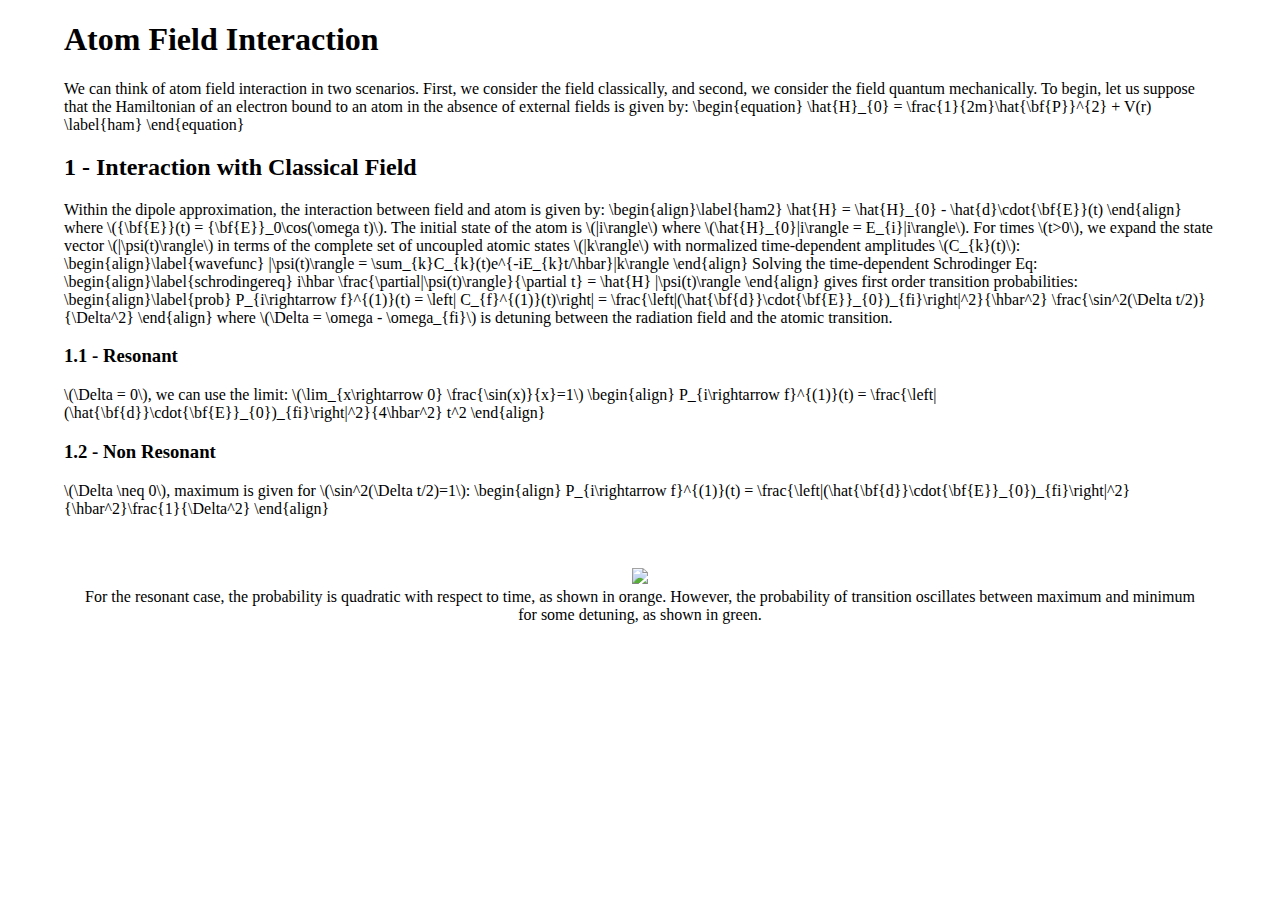
==== atom-field-interaction.html @ bd1625af "Rename index.html to atom-field-interaction.html" ====
<!DOCTYPE html>
<html>
<head>
<meta name="viewport" content="width=device-width, initial-scale=1, viewport-fit=cover, user-scalable=no, padding=40px">
<style>
    body {
      padding-right: 5%;
      padding-left: 5%;
      padding-bottom: 5%;
      margin: 0; /* Resetting default margin */
    }

body,
h1 {
    counter-reset: h2;
}
h2::before {
    counter-increment: h2;
    content: counter(h2) ' - ';
}
h2 {
    counter-reset: h3;
}
h3::before {
    counter-increment: h3;
    content: counter(h2) '.' counter(h3) ' - ';
}
h3 {
    counter-reset: h4;
}
h4 {
    counter-reset: h5;
}
h4::before {
    counter-increment: h4;
    content: counter(h2) '.' counter(h3) '.' counter(h4) ' - ';
}
h5::before {
    counter-increment: h5;
    content: counter(h2) '.' counter(h3) '.' counter(h4) '.' counter(h5) ' - ';
}
.items{
    text-align:center;
    margin:50px auto;
}
.items figure{
    margin:0px 20px;
    display:inline-block;
    text-decoration:none;
    color:black;
}
img {
    max-width: 100%;
    height: auto;
    width: auto; /* ie8 */
}
    /* Other CSS styles here */
  </style>
<style>
.collapsible {
  background-color: #777;
  color: white;
  cursor: pointer;
  padding: 5%;
  width: 100%;
  border: none;
  text-align: left;
  outline: none;
  font-size: 15px;
}

.active, .collapsible:hover {
  background-color: #555;
}

.content {
  padding: 0 18px;
  max-height: 0;
  overflow: hidden;
  transition: max-height 0.2s ease-out;
  background-color: #f1f1f1;
}
</style>
<script src="https://polyfill.io/v3/polyfill.min.js?features=es6"></script>
<script type="text/javascript" id="MathJax-script" async src="https://cdn.jsdelivr.net/npm/mathjax@3/es5/tex-chtml.js">
</script>
<script>
MathJax = { 
    tex: { 
        tags: 'ams'}
     };
</script>
</head>
<body>

<h1>Atom Field Interaction</h1>
<p> We can think of atom field interaction in two scenarios. First, we consider the field classically, and second, we consider the field quantum mechanically. To begin, let us suppose that the Hamiltonian of an electron bound to an atom in the absence of external fields is given by: \begin{equation}
\hat{H}_{0} = \frac{1}{2m}\hat{\bf{P}}^{2} + V(r) \label{ham}
\end{equation}
<h2>Interaction with Classical Field</h2>
Within the dipole approximation, the interaction between field and atom is given by:
\begin{align}\label{ham2}
\hat{H} = \hat{H}_{0} - \hat{d}\cdot{\bf{E}}(t)
\end{align}
where \({\bf{E}}(t) = {\bf{E}}_0\cos(\omega t)\). The initial state of the atom is \(|i\rangle\) where \(\hat{H}_{0}|i\rangle = E_{i}|i\rangle\). For times \(t>0\), we expand the state vector \(|\psi(t)\rangle\) in terms of the complete set of uncoupled atomic states \(|k\rangle\) with normalized time-dependent amplitudes \(C_{k}(t)\):
\begin{align}\label{wavefunc} 
|\psi(t)\rangle =  \sum_{k}C_{k}(t)e^{-iE_{k}t/\hbar}|k\rangle \end{align}
Solving the time-dependent Schrodinger Eq:
\begin{align}\label{schrodingereq} 
i\hbar \frac{\partial|\psi(t)\rangle}{\partial t} = \hat{H} |\psi(t)\rangle
\end{align}
gives first order transition probabilities:
\begin{align}\label{prob}
P_{i\rightarrow f}^{(1)}(t) = \left| C_{f}^{(1)}(t)\right| = \frac{\left|(\hat{\bf{d}}\cdot{\bf{E}}_{0})_{fi}\right|^2}{\hbar^2} \frac{\sin^2(\Delta t/2)}{\Delta^2}
\end{align}
where \(\Delta = \omega - \omega_{fi}\) is detuning between the radiation field and the atomic transition. 
<h3>Resonant</h3>
<p> \(\Delta = 0\), we can use the limit: \(\lim_{x\rightarrow 0} \frac{\sin(x)}{x}=1\)
\begin{align}
P_{i\rightarrow f}^{(1)}(t) =  \frac{\left|(\hat{\bf{d}}\cdot{\bf{E}}_{0})_{fi}\right|^2}{4\hbar^2} t^2
\end{align}
</p>
<h3> Non Resonant </h3>
<p> \(\Delta \neq 0\), maximum is given for \(\sin^2(\Delta t/2)=1\):
\begin{align}
P_{i\rightarrow f}^{(1)}(t) =  \frac{\left|(\hat{\bf{d}}\cdot{\bf{E}}_{0})_{fi}\right|^2}{\hbar^2}\frac{1}{\Delta^2}
\end{align}
</p>
<div class="items">
    <figure>
        <img src="https://i.pinimg.com/736x/ce/e6/38/cee6380aa5dbbc9cb42e67318331556d.jpg">
        <figcaption>For the resonant case, the probability is quadratic with respect to time, as shown in orange. However, the probability of transition oscillates between maximum and minimum for some detuning, as shown in green. </figcaption>
    </figure>
</div>    
<script>
var coll = document.getElementsByClassName("collapsible");
var i;

for (i = 0; i < coll.length; i++) {
  coll[i].addEventListener("click", function() {
    this.classList.toggle("active");
    var content = this.nextElementSibling;
    if (content.style.maxHeight){
      content.style.maxHeight = null;
    } else {
      content.style.maxHeight = content.scrollHeight + "px";
    } 
  });
}
</script>

</body>
</html>
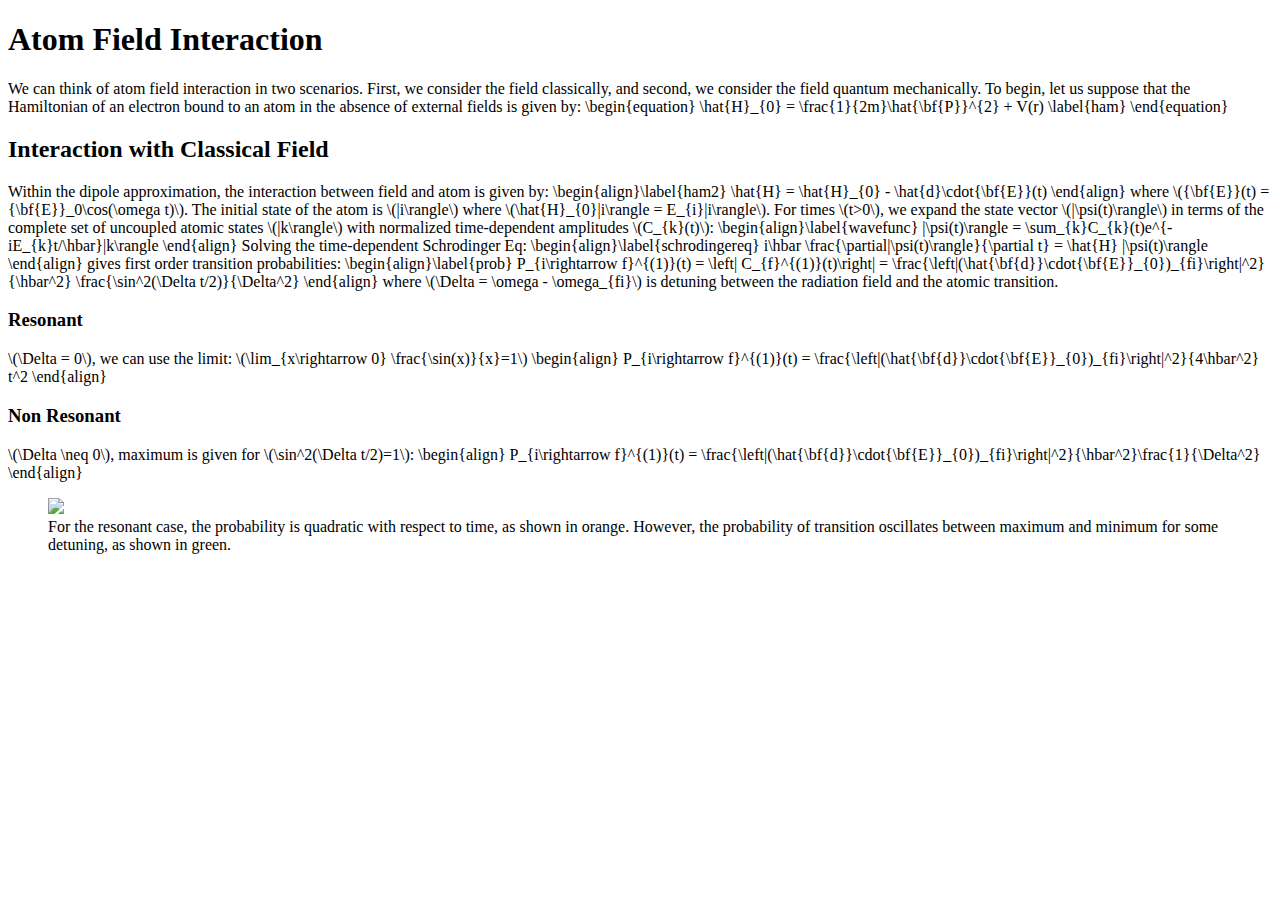
==== commit aea15d28: "m" ====
--- a/atom-field-interaction.html
+++ b/atom-field-interaction.html
@@ -1,98 +1,11 @@
 <!DOCTYPE html>
-<html>
+<html lang="en">
 <head>
-<meta name="viewport" content="width=device-width, initial-scale=1, viewport-fit=cover, user-scalable=no, padding=40px">
-<style>
-    body {
-      padding-right: 5%;
-      padding-left: 5%;
-      padding-bottom: 5%;
-      margin: 0; /* Resetting default margin */
-    }
-
-body,
-h1 {
-    counter-reset: h2;
-}
-h2::before {
-    counter-increment: h2;
-    content: counter(h2) ' - ';
-}
-h2 {
-    counter-reset: h3;
-}
-h3::before {
-    counter-increment: h3;
-    content: counter(h2) '.' counter(h3) ' - ';
-}
-h3 {
-    counter-reset: h4;
-}
-h4 {
-    counter-reset: h5;
-}
-h4::before {
-    counter-increment: h4;
-    content: counter(h2) '.' counter(h3) '.' counter(h4) ' - ';
-}
-h5::before {
-    counter-increment: h5;
-    content: counter(h2) '.' counter(h3) '.' counter(h4) '.' counter(h5) ' - ';
-}
-.items{
-    text-align:center;
-    margin:50px auto;
-}
-.items figure{
-    margin:0px 20px;
-    display:inline-block;
-    text-decoration:none;
-    color:black;
-}
-img {
-    max-width: 100%;
-    height: auto;
-    width: auto; /* ie8 */
-}
-    /* Other CSS styles here */
-  </style>
-<style>
-.collapsible {
-  background-color: #777;
-  color: white;
-  cursor: pointer;
-  padding: 5%;
-  width: 100%;
-  border: none;
-  text-align: left;
-  outline: none;
-  font-size: 15px;
-}
-
-.active, .collapsible:hover {
-  background-color: #555;
-}
-
-.content {
-  padding: 0 18px;
-  max-height: 0;
-  overflow: hidden;
-  transition: max-height 0.2s ease-out;
-  background-color: #f1f1f1;
-}
-</style>
-<script src="https://polyfill.io/v3/polyfill.min.js?features=es6"></script>
-<script type="text/javascript" id="MathJax-script" async src="https://cdn.jsdelivr.net/npm/mathjax@3/es5/tex-chtml.js">
-</script>
-<script>
-MathJax = { 
-    tex: { 
-        tags: 'ams'}
-     };
-</script>
-</head>
+    <meta charset="UTF-8">
+    <meta name="viewport" content="width=device-width, initial-scale=1, viewport-fit=cover, user-scalable=no, padding=40px">
+    <title>Page with Sidebar and Search</title>
+    <link rel="stylesheet" href="styles.css">
 <body>
-
 <h1>Atom Field Interaction</h1>
 <p> We can think of atom field interaction in two scenarios. First, we consider the field classically, and second, we consider the field quantum mechanically. To begin, let us suppose that the Hamiltonian of an electron bound to an atom in the absence of external fields is given by: \begin{equation}
 \hat{H}_{0} = \frac{1}{2m}\hat{\bf{P}}^{2} + V(r) \label{ham}
@@ -131,23 +44,6 @@
         <img src="https://i.pinimg.com/736x/ce/e6/38/cee6380aa5dbbc9cb42e67318331556d.jpg">
         <figcaption>For the resonant case, the probability is quadratic with respect to time, as shown in orange. However, the probability of transition oscillates between maximum and minimum for some detuning, as shown in green. </figcaption>
     </figure>
-</div>    
-<script>
-var coll = document.getElementsByClassName("collapsible");
-var i;
-
-for (i = 0; i < coll.length; i++) {
-  coll[i].addEventListener("click", function() {
-    this.classList.toggle("active");
-    var content = this.nextElementSibling;
-    if (content.style.maxHeight){
-      content.style.maxHeight = null;
-    } else {
-      content.style.maxHeight = content.scrollHeight + "px";
-    } 
-  });
-}
-</script>
-
+</div>
 </body>
-</html>
+</html>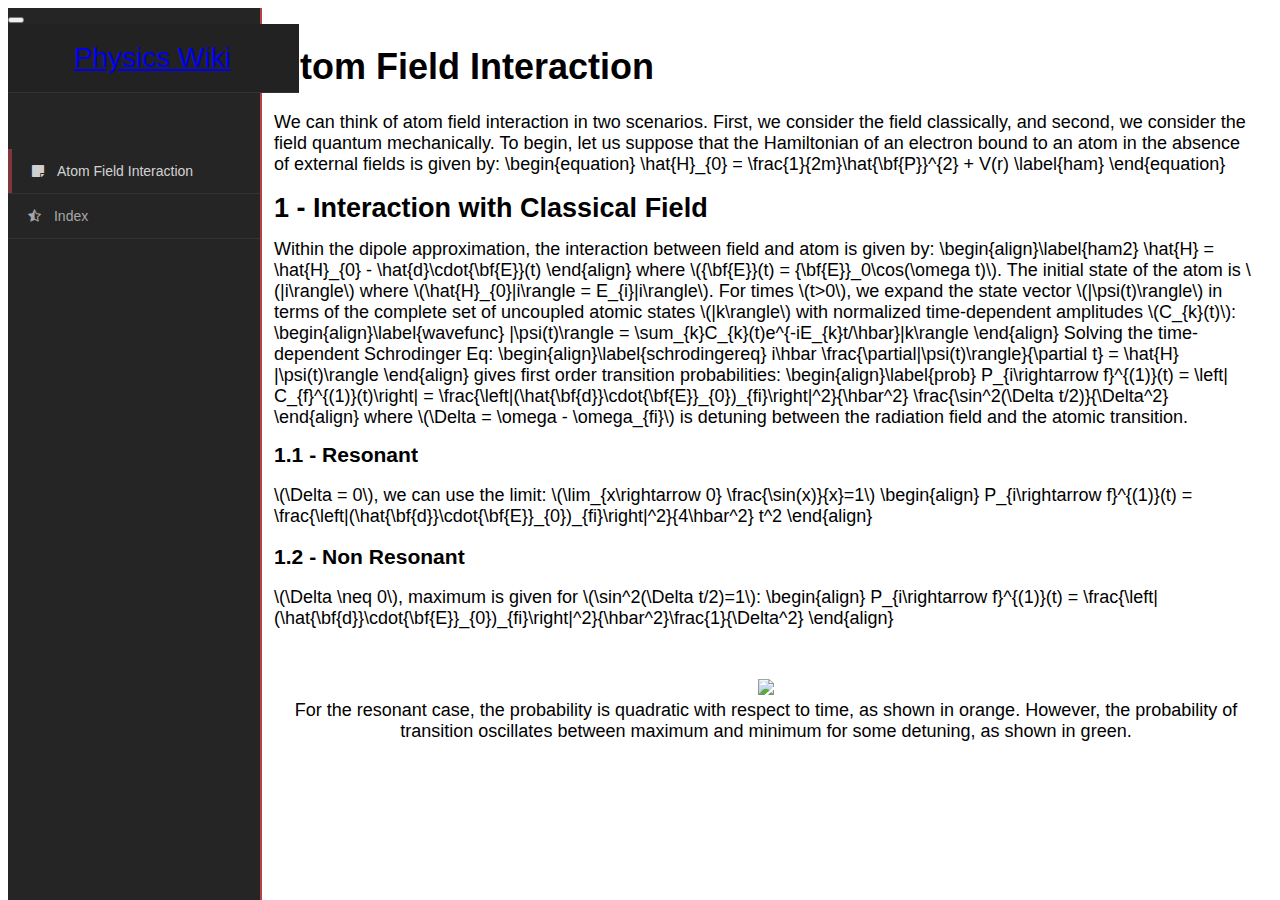
==== commit 0d5cf0df: "new-template" ====
--- a/atom-field-interaction.html
+++ b/atom-field-interaction.html
@@ -1,15 +1,49 @@
 <!DOCTYPE html>
 <html lang="en">
+
 <head>
-    <meta charset="UTF-8">
-    <meta name="viewport" content="width=device-width, initial-scale=1, viewport-fit=cover, user-scalable=no, padding=40px">
-    <title>Page with Sidebar and Search</title>
-    <link rel="stylesheet" href="styles.css">
+    <meta charset="utf-8">
+    <meta name="viewport" content="width=device-width, initial-scale=1, shrink-to-fit=no">
+    <meta name="description" content="Boostrap 4 responsive Sidebar template with slide in/out effect">
+    <meta name="author" content="Simran Singh">
+    <link rel="shortcut icon" href="data:image/x-icon;," type="image/x-icon">
+
+    <title>Responsive sidebar - Boostrap 4 - Dark</title>
+
+    <link rel="stylesheet" href="https://maxcdn.bootstrapcdn.com/bootstrap/4.0.0-alpha.6/css/bootstrap.min.css" integrity="sha384-rwoIResjU2yc3z8GV/NPeZWAv56rSmLldC3R/AZzGRnGxQQKnKkoFVhFQhNUwEyJ"
+        crossorigin="anonymous">
+    <link rel="stylesheet" href="./css/b4.side-bar.css">
+    <link rel="stylesheet" href="./css/body-style.css">
+
+
+
+    <link href="https://maxcdn.bootstrapcdn.com/font-awesome/4.7.0/css/font-awesome.min.css" rel="stylesheet" integrity="sha384-wvfXpqpZZVQGK6TAh5PVlGOfQNHSoD2xbE+QkPxCAFlNEevoEH3Sl0sibVcOQVnN"
+        crossorigin="anonymous">
+    <script src="https://polyfill.io/v3/polyfill.min.js?features=es6"></script>
+    <script type="text/javascript" id="MathJax-script" async src="https://cdn.jsdelivr.net/npm/mathjax@3/es5/tex-chtml.js">
+    </script>
+    <script>MathJax = {tex: {tags: 'ams'}};</script>
+    <link rel="stylesheet" href="https://cdnjs.cloudflare.com/ajax/libs/font-awesome/4.7.0/css/font-awesome.min.css">
+
+</head>
+
+<!-- index.html -->
+
 <body>
+    <!-- Include the sidebar content dynamically -->
+    <div id="sidebar-container"></div>
+    <div class="bodyContent">
+    <div style="padding:1rem">
+
+
+<!-- Write Body Text Below This -->
+
 <h1>Atom Field Interaction</h1>
+
 <p> We can think of atom field interaction in two scenarios. First, we consider the field classically, and second, we consider the field quantum mechanically. To begin, let us suppose that the Hamiltonian of an electron bound to an atom in the absence of external fields is given by: \begin{equation}
 \hat{H}_{0} = \frac{1}{2m}\hat{\bf{P}}^{2} + V(r) \label{ham}
 \end{equation}
+
 <h2>Interaction with Classical Field</h2>
 Within the dipole approximation, the interaction between field and atom is given by:
 \begin{align}\label{ham2}
@@ -43,7 +77,17 @@
     <figure>
         <img src="https://i.pinimg.com/736x/ce/e6/38/cee6380aa5dbbc9cb42e67318331556d.jpg">
         <figcaption>For the resonant case, the probability is quadratic with respect to time, as shown in orange. However, the probability of transition oscillates between maximum and minimum for some detuning, as shown in green. </figcaption>
-    </figure>
-</div>
-</body>
+    </figure></div>
+
+<!-- Write Body Text Above This-->
+</div></div></body>
+    <!-- JavaScript includes -->
+    <script src="https://code.jquery.com/jquery-3.1.1.slim.min.js" integrity="sha384-A7FZj7v+d/sdmMqp/nOQwliLvUsJfDHW+k9Omg/a/EheAdgtzNs3hpfag6Ed950n"
+        crossorigin="anonymous"></script>
+    <script src="https://cdnjs.cloudflare.com/ajax/libs/tether/1.4.0/js/tether.min.js" integrity="sha384-DztdAPBWPRXSA/3eYEEUWrWCy7G5KFbe8fFjk5JAIxUYHKkDx6Qin1DkWx51bBrb"
+        crossorigin="anonymous"></script>
+    <script src="https://maxcdn.bootstrapcdn.com/bootstrap/4.0.0-alpha.6/js/bootstrap.min.js" integrity="sha384-vBWWzlZJ8ea9aCX4pEW3rVHjgjt7zpkNpZk+02D9phzyeVkE+jo0ieGizqPLForn"
+        crossorigin="anonymous"></script>
+    <script src="./js/b4.side-bar.js"></script>
+    <script src="./js/fetch-sidebar.js"></script>
 </html>--- a/css/b4.side-bar.css
+++ b/css/b4.side-bar.css
@@ -0,0 +1,195 @@
+/*
+ * @author: Simran Singh ( simran.singh2198@gmail.com )
+ */
+
+html,
+body {
+    position: relative;
+    min-height: 100%;
+    font-size: 14px;
+}
+
+
+/* rules for desktop or bigger screens here */
+
+.side-bar {
+    position: fixed;
+    width: 18rem;
+    height: 100%;
+    background-color: #252525;
+    border-right: 0.2rem solid rgba(220, 74, 79, 0.8);
+    padding: 0;
+}
+
+.side-bar-light {
+    background-color: #eee;
+    border-right: none;
+}
+
+.side-bar .list-container {
+    padding-top: 4rem;
+}
+
+.side-bar .list-container ul {
+    list-style-type: none;
+    padding: 0;
+    margin: 0;
+    width: 100%;
+}
+
+.side-bar .list-container ul li,
+.side-bar .navbar-brand {
+    display: block;
+    width: 100%;
+    margin: 0;
+    border-bottom: 1px solid #333;
+}
+
+.side-bar-light .list-container ul li,
+.side-bar-light .navbar-brand {
+    border-bottom: 1px solid #bbb;
+}
+
+.side-bar .navbar-brand {
+    padding: 1.3rem;
+    padding-right: 1.5rem;
+    font-family: sans-serif;
+    font-size: 2rem;
+    text-align: center;
+    background: #222;
+}
+
+.side-bar-light .navbar-brand {
+    background: #ddd;
+    color: #111;
+}
+
+.side-bar .navbar {
+    padding: 0;
+    border: none;
+}
+
+.side-bar .list-container ul li a {
+    display: block;
+    padding: 1rem;
+    width: 100%;
+    color: rgba(255, 255, 255, 0.6);
+    font-size: 1rem;
+    font-family: sans-serif;
+    text-decoration: none;
+}
+
+.side-bar-light .list-container ul li a {
+    color: rgba(0, 0, 0, 0.6);
+}
+
+.side-bar .list-container ul li .active {
+    border-left: 0.3rem solid rgba(220, 74, 79, 0.5);
+    color: rgba(255, 255, 255, 0.8);
+}
+
+.side-bar-light .list-container ul li .active {
+    border-left: 0.3rem solid rgba(220, 74, 79, 0.9);
+    color: rgba(0, 0, 0, 0.8);
+}
+
+.side-bar .navIcon {
+    padding: 0.4rem;
+}
+
+.side-bar .list-container ul li a:hover {
+    background: rgba(220, 74, 79, 0.5);
+}
+
+.side-bar-light .list-container ul li a:hover {
+    background: rgba(220, 74, 79, 0.9);
+    color: #fff;
+}
+
+.bodyContent {
+    font-size: large;
+    font-family: sans-serif;
+    /*same as side-bar width*/
+    margin-left: 18rem;
+}
+
+@media screen and (max-width: 991px) {
+    /* small screen rules */
+    html {
+        font-size: 12px;
+    }
+    .side-bar {
+        top: 0;
+        right: 0;
+        left: 0;
+        height: auto;
+        width: 100%;
+        z-index: 10;
+    }
+    .side-bar .list-container {
+        /*now list container acts as side-bar so we apply same css rules as side bar here*/
+        position: fixed;
+        width: 18rem;
+        height: 100%;
+        top: 4rem;
+        left: 0;
+        background-color: #252525;
+        border-right: 0.2rem solid rgba(220, 74, 79, 0.5);
+        padding: 0;
+        margin-left: -18rem;
+        transition: all 0.3s ease;
+    }
+    .side-bar-light .list-container {
+        background-color: #eee;
+        border-right: none;
+    }
+    .side-bar .navbar {
+        -webkit-box-orient: horizontal;
+        -webkit-box-direction: normal;
+        -webkit-flex-direction: row;
+        -ms-flex-direction: row;
+        flex-direction: row;
+        -webkit-flex-wrap: nowrap;
+        -ms-flex-wrap: nowrap;
+        flex-wrap: nowrap;
+        -webkit-box-align: center;
+        -webkit-align-items: center;
+        -ms-flex-align: center;
+        align-items: center;
+        height: 4rem;
+        display: flex;
+        padding: 0.7rem 1rem;
+        background: #252525;
+    }
+    .side-bar-light .navbar {
+        background: #ddd;
+    }
+    .side-bar-light #toggler .navbar-toggler-icon {
+        background-image: url("data:image/svg+xml;charset=utf8,%3Csvg viewBox='0 0 32 32' xmlns='http://www.w3.org/2000/svg'%3E%3Cpath stroke='rgba(0, 0, 0, 0.5)' stroke-width='2' stroke-linecap='round' stroke-miterlimit='10' d='M4 8h24M4 16h24M4 24h24'/%3E%3C/svg%3E");
+    }
+    .side-bar .navbar-brand {
+        display: inline-block;
+        padding: 0.25rem;
+        padding-right: 1rem;
+        margin-left: 1rem;
+        font-size: 1.25rem;
+        line-height: inherit;
+        white-space: nowrap;
+        width: auto;
+        background: none;
+        border: none;
+    }
+    .bodyContent {
+        margin-top: 4rem;
+        /*same as side-bar width*/
+        margin-left: 2%;
+        margin-right: 2%;
+        transition: all 0.3s ease;
+        font-family: sans-serif;
+        font-size: large;
+    }
+    .list-toggler {
+        /* important tag is needed here else properties wont overwrite*/
+        margin-left: 0!important;
+    }
+}--- a/css/body-style.css
+++ b/css/body-style.css
@@ -0,0 +1,52 @@
+    body{
+        counter-reset: h2;
+    }
+    h1{
+        font-weight: bold;
+    }
+    h2::before {
+        counter-increment: h2;
+        content: counter(h2) ' - ';
+    }
+    h2 {
+        font-weight: bold;
+        margin:15px 0px;
+        counter-reset: h3;
+    }
+    h3::before {
+        counter-increment: h3;
+        content: counter(h2) '.' counter(h3) ' - ';
+    }
+    h3 {
+        font-weight: bold;
+        margin:15px 0px;
+        counter-reset: h4;
+    }
+    h4 {
+        margin:15px 0px;
+        counter-reset: h5;
+    }
+    h4::before {
+        counter-increment: h4;
+        content: counter(h2) '.' counter(h3) '.' counter(h4) ' - ';
+    }
+    h5::before {
+        counter-increment: h5;
+        content: counter(h2) '.' counter(h3) '.' counter(h4) '.' counter(h5) ' - ';
+    }
+    .items{
+        text-align:center;
+        margin:50px auto;
+    }
+    .items figure{
+        margin:0px 20px;
+        display:inline-block;
+        text-decoration:none;
+        color:black;
+    }
+    img {
+        max-width: 100%;
+        height: auto;
+        width: auto; /* ie8 */
+    }
+        /* Other CSS styles here */
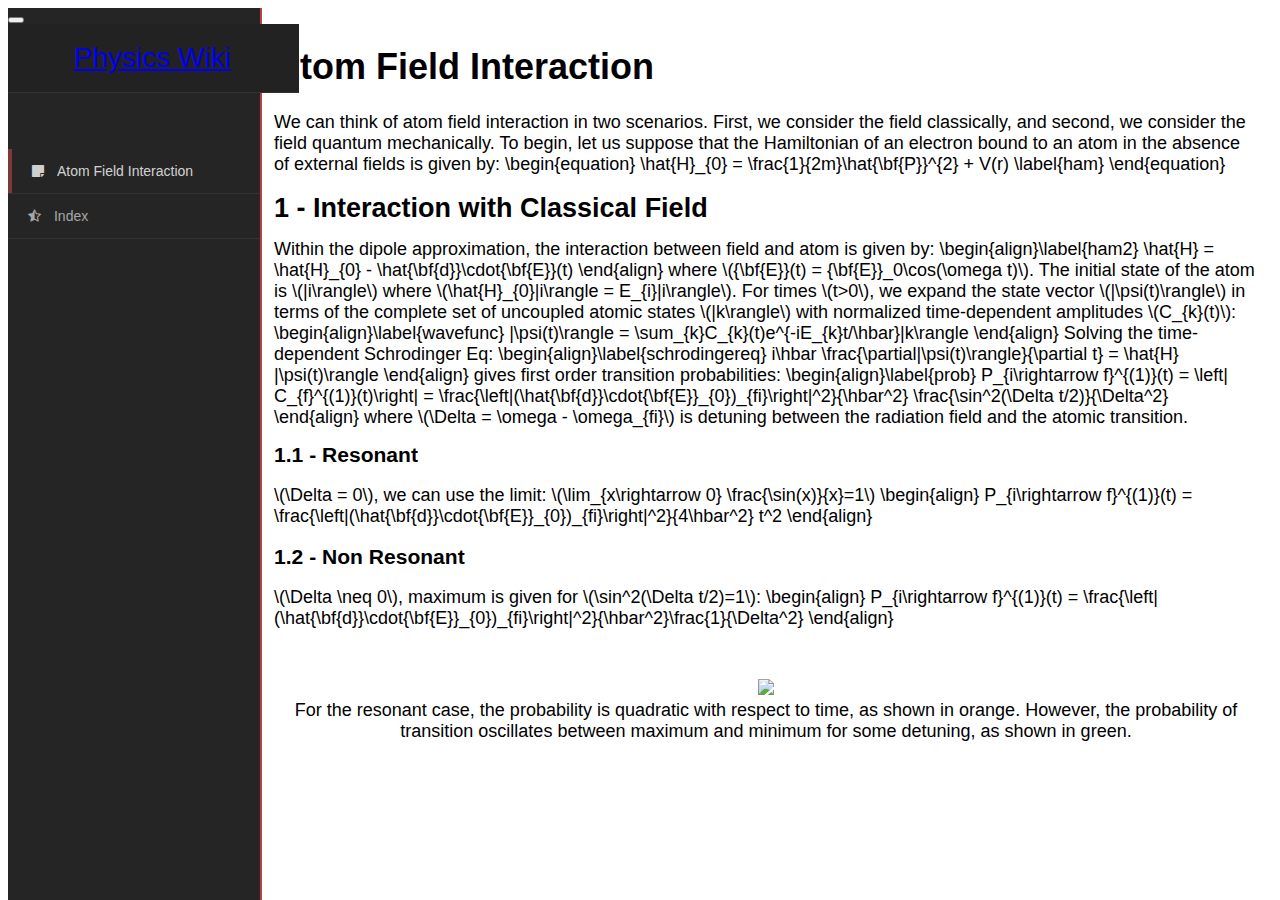
==== commit 3f5d9bcd: "Update atom-field-interaction.html" ====
--- a/atom-field-interaction.html
+++ b/atom-field-interaction.html
@@ -47,7 +47,7 @@
 <h2>Interaction with Classical Field</h2>
 Within the dipole approximation, the interaction between field and atom is given by:
 \begin{align}\label{ham2}
-\hat{H} = \hat{H}_{0} - \hat{d}\cdot{\bf{E}}(t)
+\hat{H} = \hat{H}_{0} - \hat{\bf{d}}\cdot{\bf{E}}(t)
 \end{align}
 where \({\bf{E}}(t) = {\bf{E}}_0\cos(\omega t)\). The initial state of the atom is \(|i\rangle\) where \(\hat{H}_{0}|i\rangle = E_{i}|i\rangle\). For times \(t>0\), we expand the state vector \(|\psi(t)\rangle\) in terms of the complete set of uncoupled atomic states \(|k\rangle\) with normalized time-dependent amplitudes \(C_{k}(t)\):
 \begin{align}\label{wavefunc} 
@@ -90,4 +90,4 @@
         crossorigin="anonymous"></script>
     <script src="./js/b4.side-bar.js"></script>
     <script src="./js/fetch-sidebar.js"></script>
-</html>+</html>
